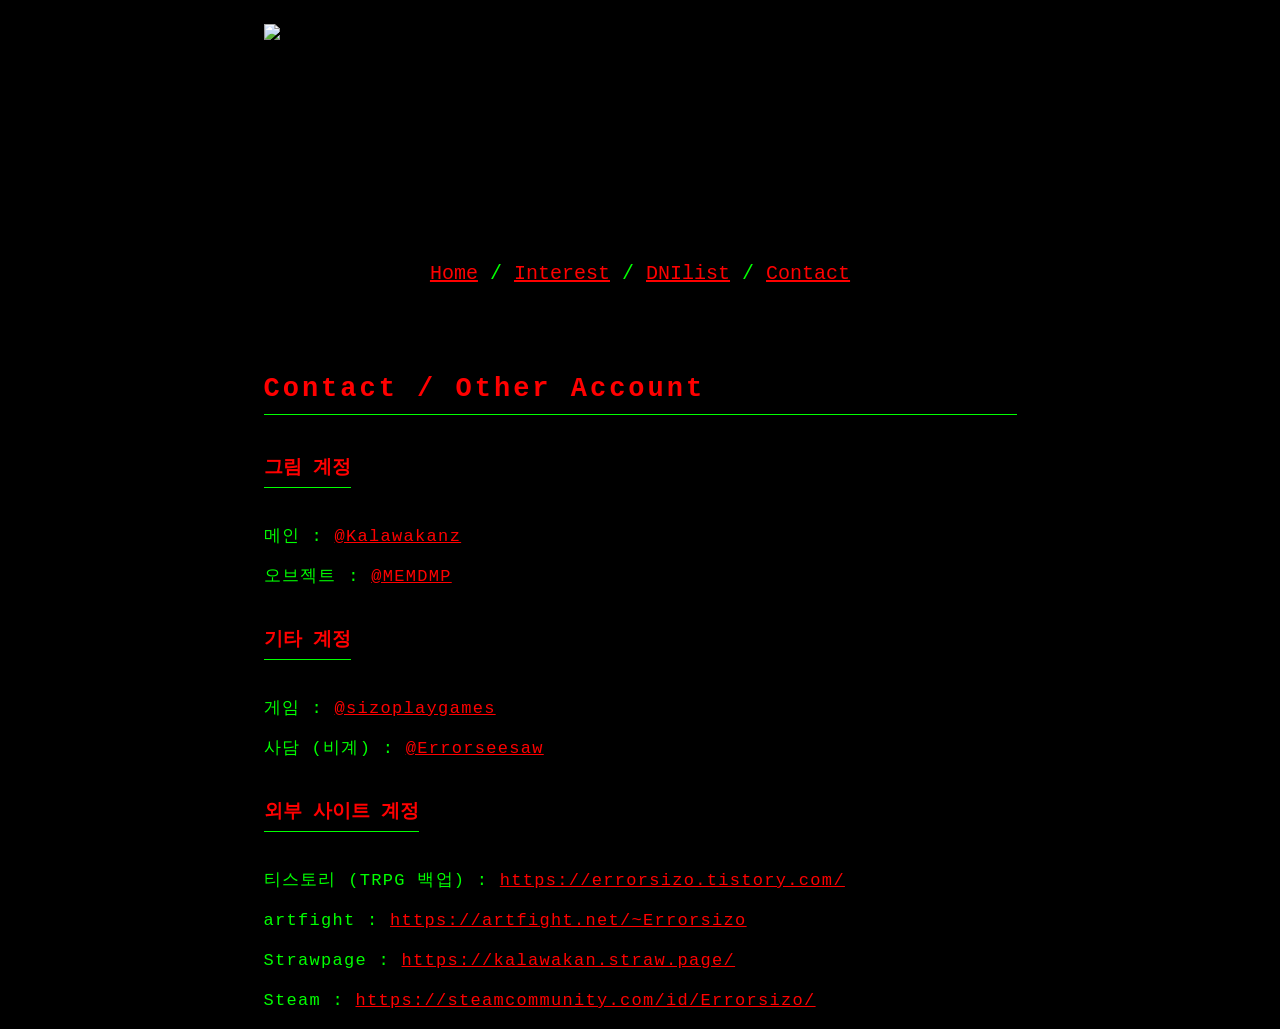
==== Contact.html @ 23981833 "Fix HTML formatting and update contact links" ====
<!-- base template by teppyslayouts.neocities.org -->
<!DOCTYPE html>
<html>
<head>
	<link rel="icon" href="https://file.garden/Ze5oTzHwPg7iwG7n/WEBSITE/music.png">
	<title>(-(-_(-_-)_-)-)</title>
	<link rel="stylesheet" href="pfp.css"/>
	<meta name="viewport" content="width=device-width, initial-scale=0.1">
</head>
<body>
	<div class="wrapper">
		<div class="header">
			<a href="index.html" target="_self"><img src="https://teppyslayouts.neocities.org/03/header.gif" class="header-image"></a>
		</div>
			<div class="menu">
				<a href="index.html" target="_self">Home</a> / 
				<a href="Interest.html" target="_self">Interest</a> / 
				<a href="DNI.html" target="_self">DNIlist</a> / 
				<a href="Contact.html" target="_self">Contact</a>
			</div>
		<div class="main">
			     <h1>Contact / Other Account</h1>
      <h3>그림 계정</h3><p>
      <p>메인 : <a href="https://twitter.com/Kalawakanz">@Kalawakanz</a>
      <br>오브젝트 : <a href="https://twitter.com/MEMDMP">@MEMDMP</a></p>
 
    <h3>기타 계정</h3>
<p>게임 : <a href="https://twitter.com/sizoplaygames">@sizoplaygames</a>
<br>사담 (비계) : <a href="https://twitter.com/Errorseesaw">@Errorseesaw</a></p>

    <h3>외부 사이트 계정</h3>
  <p>티스토리 (TRPG 백업) : <a href="https://errorsizo.tistory.com/">https://errorsizo.tistory.com/</a>
<br>artfight : <a href="https://artfight.net/~Errorsizo">https://artfight.net/~Errorsizo</a>
       <br>Strawpage : <a href="https://kalawakan.straw.page/">https://kalawakan.straw.page/</a>
<br>Steam : <a href="https://steamcommunity.com/id/Errorsizo/">https://steamcommunity.com/id/Errorsizo/</a>

</body>
</html>
---- pfp.css ----
@import url('https://cdn.jsdelivr.net/npm/galmuri@latest/dist/galmuri.css');

@font-face {
    font-family: 'Galmuri11';
    src: url('https://cdn.jsdelivr.net/gh/projectnoonnu/2506-1@1.0/Galmuri11-Bold.woff2') format('woff2');
    font-weight: 700;
    font-display: swap;
}

body, html {
	background: #000;
	color: lime;
	font-family: 'Galmuri11', monospace;
	font-size: 17px;
}

img {
	max-width: 100%;
}

.page {
	padding: 25px;
}

.header-image {
	height: 200px;
	margin: auto;
	display: block;
}

.wrapper {
	margin: auto;
	margin-top: 24px;
	width: 753px;
}

.menu {
  text-align: center;
  font-size: 20px;
	margin-bottom: 70px;
	margin-top: 30px;
}

.menu a {
	color: red;
}

.main {
	background-image: url('bg.jpg');
	position: relative;
}

.main iframe {
  text-align: center;
	border: none;
	border: none;
	position: absolute;
	top: 35px;
	left: 7px;
	width: 739px;
	height: 439px;
}


h1 {
  font-size: 27px;
	border-bottom: 1px solid lime;
	letter-spacing: 3px;
  margin-bottom: 10px;
  line-height: 50px;
  color: red;
}

h2 {
  text-align: left; 
  font-size: 22px;
	border-bottom: 1px solid lime;
  text-align: left;
  margin-top: 50px;
  line-height: 40px;
  color: red;
}

h3 {
  font-size: 19px;
	border-bottom: 1px solid lime;
  text-align: left;
  color: red;
  margin-top: 25px;
  line-height: 37px;
  display: inline-block
}

a {
	color: red;
  line-height: 40px;
}

p {
    margin: 0 auto; 
    text-align: left; 
    letter-spacing: 1.3px;
    line-height: 27px;
    margin-top: 10px;
}
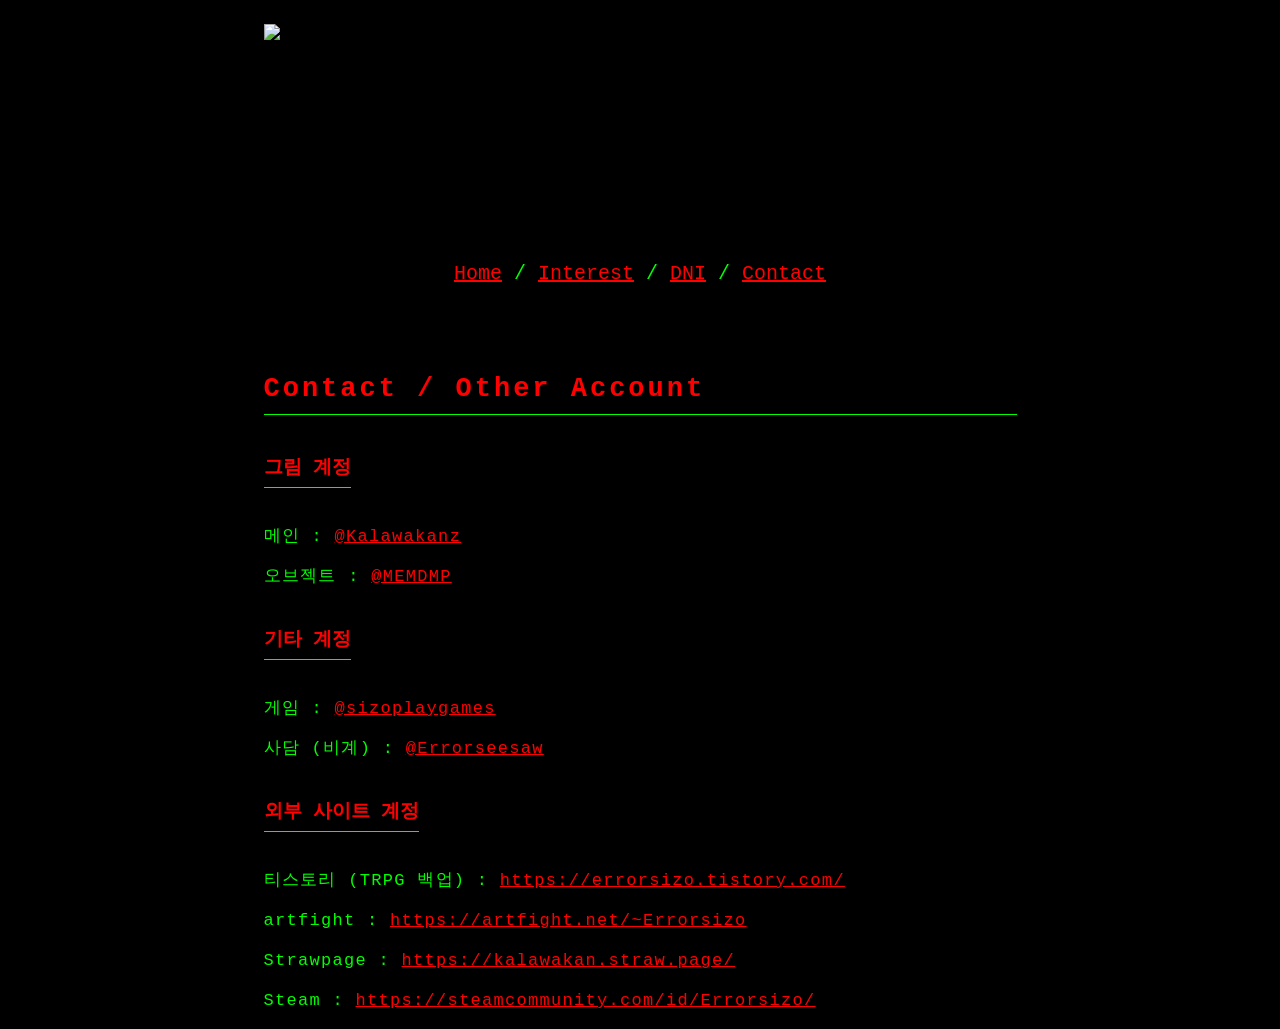
==== commit 7878621f: "Update DNI link text in Contact.html" ====
--- a/Contact.html
+++ b/Contact.html
@@ -16,7 +16,7 @@
 			<div class="menu">
 				<a href="index.html" target="_self">Home</a> / 
 				<a href="Interest.html" target="_self">Interest</a> / 
-				<a href="DNI.html" target="_self">DNIlist</a> / 
+				<a href="DNI.html" target="_self">DNI</a> / 
 				<a href="Contact.html" target="_self">Contact</a>
 			</div>
 		<div class="main">
